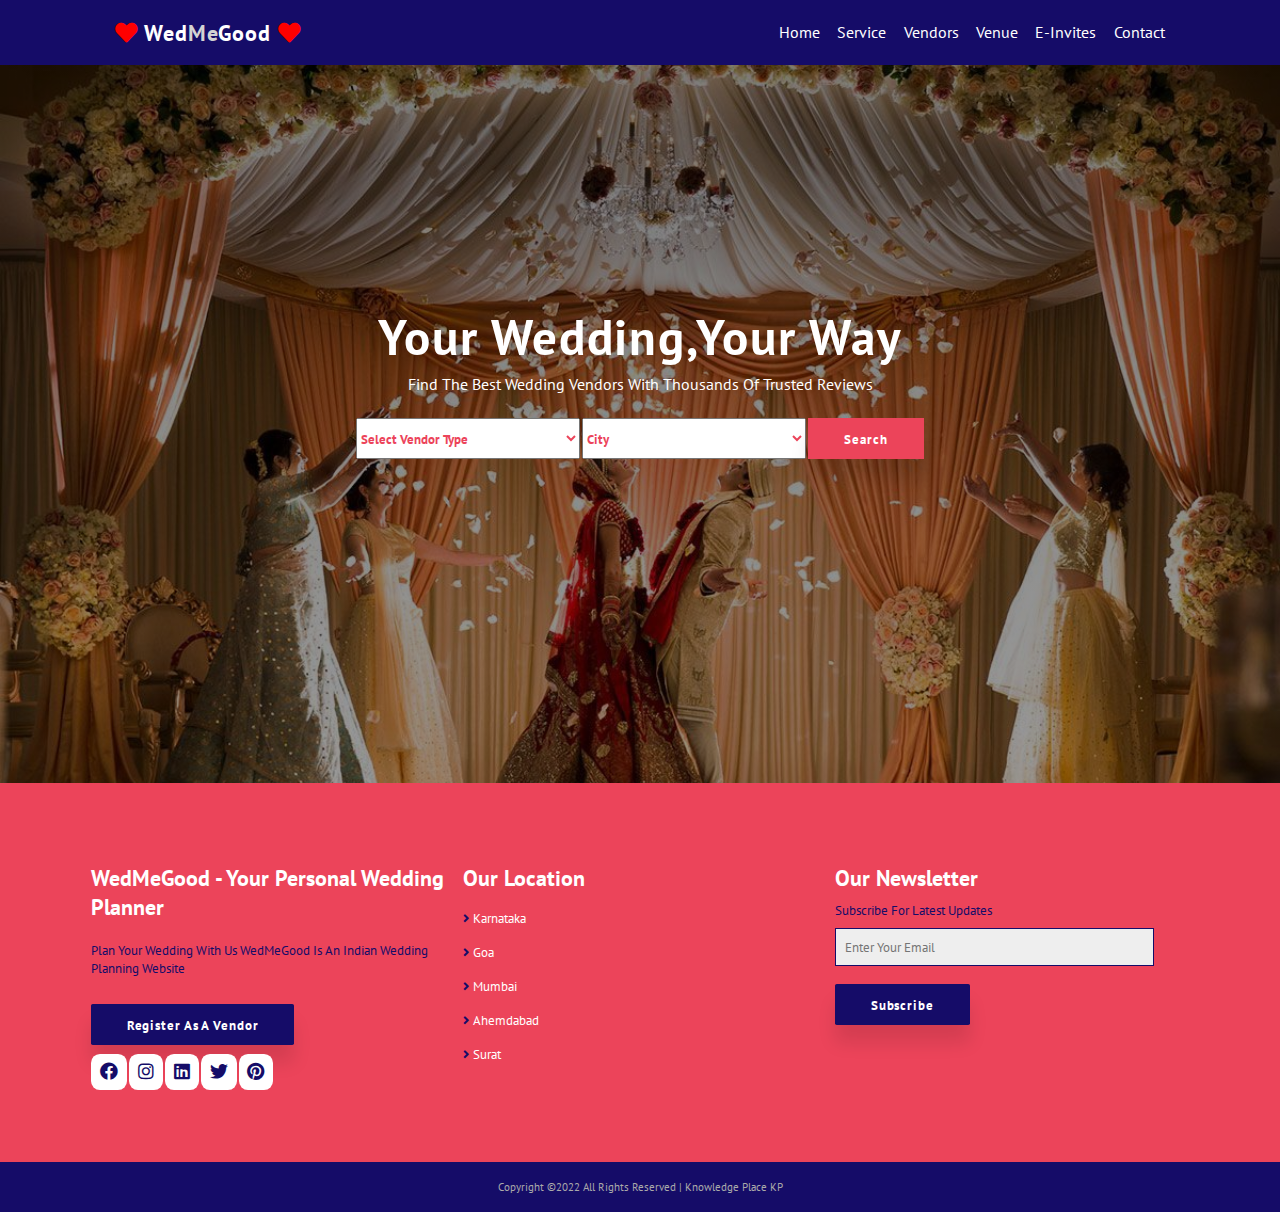
==== index.html @ 6292aaf8 "Add files via upload" ====
<!DOCTYPE html>
<html lang="en">

<head>
    <meta charset="UTF-8">
    <meta http-equiv="X-UA-Compatible" content="IE=edge">
    <meta name="viewport" content="width=device-width, initial-scale=1.0">
    <title>Wedding-----Planner</title>
    <link rel="stylesheet" href="style.css">
    <link rel="stylesheet" href="https://cdnjs.cloudflare.com/ajax/libs/font-awesome/5.15.4/css/all.min.css">
</head>

<body>
    <header class="head">
        <a href="#" class="logo"><i class="fas fa-heart"></i>&nbsp;Wed<span>Me</span>Good&nbsp;<i class="fas fa-heart"></i></a>
        <nav class="navbar ">
        <ul>
            <a href="#" class="active">Home</a>
            <a href="service.html">Service</a>
            <a href="vendor.html">Vendors</a>
            <a href="venue.html">Venue</a>
            <a href="invite.html">E-invites</a>
            <a href="contact.html">Contact</a>
        </ul>
        </nav>
        <div id="menu-bar"><i class="fas fa-bars"></i></div>
    </header>
    <!---------------------------Home--------------------->
    <section class="home" id="home">
        <form action="#">
            <div class="search-box">
                <h1>Your Wedding,Your Way</h1>
                <p>Find the best wedding vendors with thousands of trusted reviews</p>
                <select type="text" class="search-field">
            <option disabled selected>Select vendor type</option>
            <option value="Wedding Venues">Wedding Venues</option>
            <option value="Family makeup">Family makeup</option>
            <option value="bridal makeup">Bridal Makeup</option>
            <option value="Groom Wear">Groom Wear</option>
            <option value="Wedding Decoration">Wedding decoration</option>
        </select>
                <select type="text" class="search-field">
            <option disabled selected>City</option>
                 <option value="Karnataka">Karnataka</option>
            <option value="West Bengal">West Bengal</option>
            <option value="Ahemdabad">Ahemdabad</option>
            <option value="Mumbai">Mumbai</option>
            <option value="Tamilnadu">Tamilnadu</option>
            <option value="Goa">Goa</option>
        </select>
                <button class="btn">Search</button>
            </div>
        </form>
    </section>


    <!--------------------------------------------footer section--------------------------->
    <footer id="contact">
        <div class="container">
            <div class="f-container">
                <h2>WedMeGood - Your Personal Wedding Planner</h2><br>
                <p>Plan your wedding with Us WedMeGood is an Indian Wedding Planning Website </p>
                <div>
                    <button class="btn">Register as a Vendor</button>
                </div>
                <div class="social">
                    <i class="fab fa-facebook"></i>
                    <i class="fab fa-instagram"></i>
                    <i class="fab fa-linkedin"></i>
                    <i class="fab fa-twitter"></i>
                    <i class="fab fa-pinterest"></i>
                </div>
            </div>
            <div class="f-container">
                <h2>Our Location</h2>
                <a href="https://tinyurl.com/2s485rbb"><i class="fas fa-angle-right"></i>Karnataka</a>
                <a href="#"><i class="fas fa-angle-right"></i>Goa</a>
                <a href="#"><i class="fas fa-angle-right"></i>Mumbai</a>
                <a href="#" "><i class=" fas fa-angle-right "></i>Ahemdabad</a>
                    <a href="# "><i class="fas fa-angle-right "></i>Surat</a>
                </div>
                
                <div class="f-container ">
                    <h2>Our Newsletter</h2>
                    <p>Subscribe for latest updates</p>
                    <input type="text " placeholder="Enter Your Email ">
                    <button class="btn ">Subscribe</button>
                    </div>
            </div>
        </footer>
        <div class="copyright ">
            <p>Copyright ©2022 All Rights Reserved | Knowledge Place KP</p>
        </div>
</body>
<script>
     let menu = document.querySelector('#menu-bar');
    let head = document.querySelector('.head .navbar');

    menu.onclick = () => {
        head.classList.toggle('active');
    };

    window.onscroll = () => {
        head.classList.remove('active');
        if (window.scrollY > 60) {
            document.querySelector('#menu-bar').classList.add('active');
        } else {
            document.querySelector('#menu-bar').classList.remove('active');
        }
    };
</script>    
</html>
---- style.css ----
@import url('https://fonts.googleapis.com/css2?family=PT+Sans:ital@0;1&display=swap');
:root {
    --clr1: rgb(21, 12, 104);
    --clr2: rgb(236, 68, 90);
    --clr3: #fff;
    --clr4: #000;
    --clr5: lightgray;
    --clr6: yellow;
}

* {
    margin: 0;
    padding: 0;
    box-sizing: border-box;
    text-decoration: none;
    text-transform: capitalize;
    font-family: 'PT Sans', sans-serif;
    box-sizing: border-box;
}

html {
    font-size: 56%;
    overflow-x: hidden;
    scroll-behavior: smooth;
}

html::-webkit-scrollbar {
    width: 1rem;
}

html::-webkit-scrollbar-thumb {
    background: var(--clr1);
}

section {
    padding: 7rem 9%;
    margin-top: 7rem;
}

section h3 {
    font-size: 3rem;
    color: var(--clr2);
    text-transform: none;
    text-align: center;
    letter-spacing: .2rem;
}

section p {
    color: var(--clr3);
    font-size: 1.5rem;
    text-transform: capitalize;
    line-height: 2.5rem;
    justify-content: flex-start;
}

section h4 {
    margin: 0 0 1rem 30rem;
    width: 40%;
    font-size: 4rem;
    color: var(--clr3);
    text-transform: uppercase;
    text-align: center;
    align-items: center;
    letter-spacing: .2rem;
    background: var(--clr1);
}

.btn {
    margin-top: 2rem;
    padding: 1.3rem 4rem;
    font-size: 1.5rem;
    text-transform: capitalize;
    letter-spacing: .1rem;
    font-weight: 600;
    color: var(--clr3);
    background-color: var(--clr2);
    border: none;
    box-shadow: 0rem 2rem 2rem rgba(0, 0, 0, 0.1);
    transition: all 0.3s ease 0s;
    cursor: pointer;
    outline: none;
}

.btn:hover {
    transform: translateY(-1rem);
    transition: all .5s ease;
}

.title {
    text-align: center;
    font-family: sans-serif;
    font-size: 2.5rem;
    letter-spacing: .2rem;
}

.title span {
    color: var(--clr2);
    font-size: 4rem;
}

.title p {
    font-size: 1.8rem;
    font-weight: 600;
    color: var(--clr4);
}


/*----------------------header section---------------*/

.head {
    position: fixed;
    top: 0;
    left: 0;
    right: 0;
    z-index: 1000;
    background: var(--clr1);
    padding: 2rem 9%;
    display: flex;
    align-items: center;
    justify-content: space-between;
}

.fa-heart {
    color: red;
}

.head .logo {
    font-size: 2.5rem;
    color: var(--clr3);
    font-weight: 600;
    letter-spacing: .1rem;
}

span {
    color: var(--clr5);
    font-size: 2.5rem;
}

.head .navbar {
    font-size: 1.8rem;
    justify-content: space-between;
    font-weight: 500;
}

.head .navbar a {
    padding-left: 1.5rem;
    color: var(--clr3);
}

#menu-bar {
    display: none;
    color: var(--clr3);
}


/*----------------------Home-------------*/

.home {
    background: linear-gradient(rgba(0, 0, 0, 0.5), rgba(0, 0, 0, 0.4)), url("back-1.jpg");
    background-position: center;
    background-repeat: no-repeat;
    background-size: cover;
    justify-content: center;
    align-items: center;
    height: 80vh;
}

.search-box {
    margin: 20rem 0 0 0;
    color: var(--clr3);
    text-align: center;
}

.search-box h1 {
    font-size: 5.5rem;
    text-transform: capitalize;
    font-weight: 600;
    letter-spacing: .2rem;
}

.search-box p {
    font-size: 1.8rem;
    margin: .5rem 0;
}

.search-field {
    width: 25rem;
    height: 4.5rem;
    font-size: 1.5rem;
    font-weight: 600;
    color: var(--clr2);
}

@media(max-width:767px) {
    .search-box h1 {
        font-size: 4rem;
    }
    .search-field {
        width: 15rem;
    }
}




/*---------------------------footer section-------------*/

footer {
    padding: 5rem 5%;
}

#contact {
    background-color: var(--clr2);
}

.container {
    padding: 3rem;
    display: grid;
    grid-template-columns: 1fr 1fr 1fr;
    grid-gap: 2rem;
}

.f-container h2 {
    font-size: 2.5rem;
    color: var(--clr3);
    padding: 1rem 0;
}

.f-container a {
    font-size: 1.4rem;
    text-decoration: none;
    color: var(--clr3);
    padding: 1rem 0;
    display: block;
}

.f-container a:hover {
    transform: translateX(.5rem);
    transition: .5s ease;
}

.f-container i {
    padding-right: .5rem;
    color: var(--clr1);
}

.f-container p {
    padding-bottom: 1rem;
    font-size: 1.5rem;
    color: var(--clr1);
}

.f-container input {
    width: 90%;
    padding: 1rem;
    background: #eee;
    border: .2rem solid var(--clr1);
}

.f-container .btn {
    background: var(--clr1);
    color: #fff;
    cursor: pointer;
    margin-top: 2rem;
    border-radius: .2rem;
}

.f-container .social i {
    margin-top: 1rem;
    font-size: 2rem;
    background: var(--clr3);
    border-radius: 1rem;
    padding: 1rem;
}

.f-container .social i:hover {
    transform: rotate(360deg);
    transition: 1s ease;
}

.footer-content {
    padding: 2rem 0;
    text-align: center;
}

.footer-content h1 {
    font-size: 3rem;
    color: #aaa;
}

.copyright {
    padding: 2rem 0;
    text-align: center;
    background: var(--clr1);
    color: #fff;
    font-size: 1.5rem;
}

.copyright p {
    font-size: 1.2rem;
    color: #aaa;
}


/*----------------------media Query-------------------*/

@media(max-width:1200px) {
    html {
        font-size: 55%;
    }
    .head {
        padding: 3rem;
    }
    section {
        padding: 3rem 2rem;
    }
}

@media(max-width:991px) {
    html {
        font-size: 55%;
    }
    .head {
        padding: 3rem;
    }
    #menu-bar {
        display: inline-block;
        font-size: 2rem;
    }
    .navbar {
        position: absolute;
        top: 99%;
        left: 0;
        right: 0;
        background: var(--clr2);
        clip-path: polygon(0 0, 100% 0%, 100% 0, 0 0);
    }
    .head .navbar.active {
        clip-path: polygon(0 0, 100% 0%, 100% 100%, 0% 100%);
    }
    .navbar a {
        display: block;
        margin: 2rem;
    }
    .inner-content {
        margin-top: 2rem;
    }
    .service,
    .vendor-list,
    .venue-list,
    .invitation-row,
    .container {
        display: inline-block;
    }
    .in-box {
        margin-bottom: 2rem;
    }
    .blog-content {
        padding: 1rem;
    }
    section h4 {
        font-size: 3rem;
        margin-left: 10rem;
        text-align: center;
    }
}

@media(max-width:768px) {
    .home-content {
        display: inline-block;
    }
    .home .inner-content {
        text-align: center;
    }
    .home .inner-content-img img {
        width: 35rem;
        align-items: center;
    }
}

@media(max-width:450px) {
    html {
        font-size: 50%;
    }
    .head {
        padding: 3rem;
    }
}
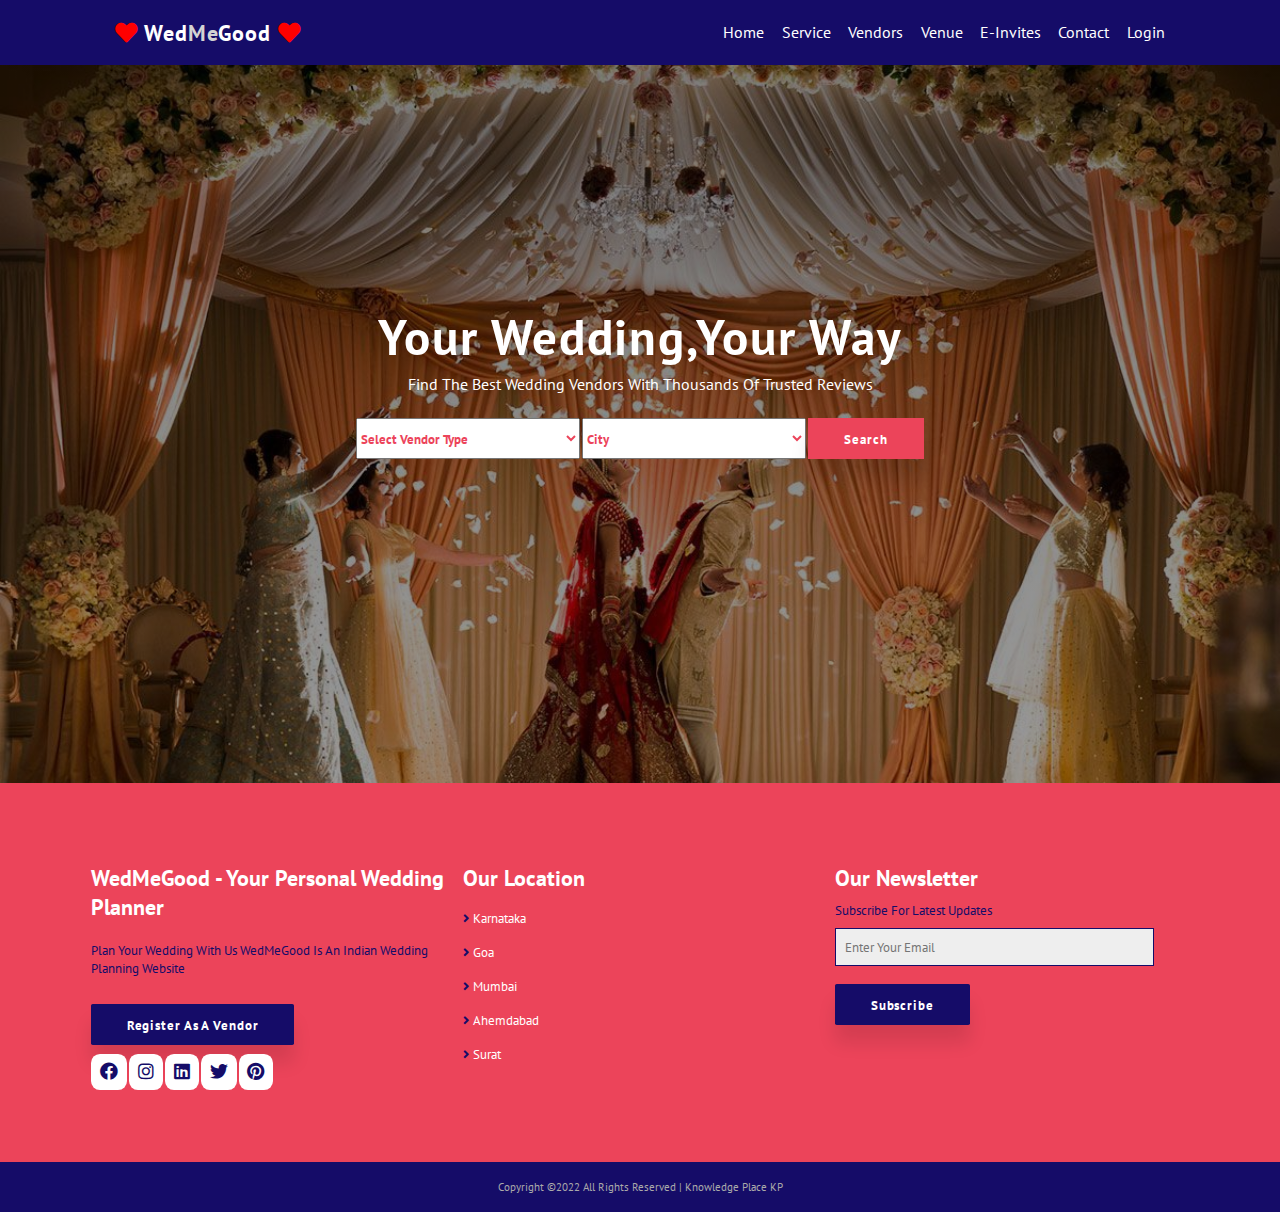
==== commit 2f864bfe: "index.html" ====
--- a/index.html
+++ b/index.html
@@ -21,6 +21,7 @@
             <a href="venue.html">Venue</a>
             <a href="invite.html">E-invites</a>
             <a href="contact.html">Contact</a>
+          <a href="login.html">Login</a>
         </ul>
         </nav>
         <div id="menu-bar"><i class="fas fa-bars"></i></div>
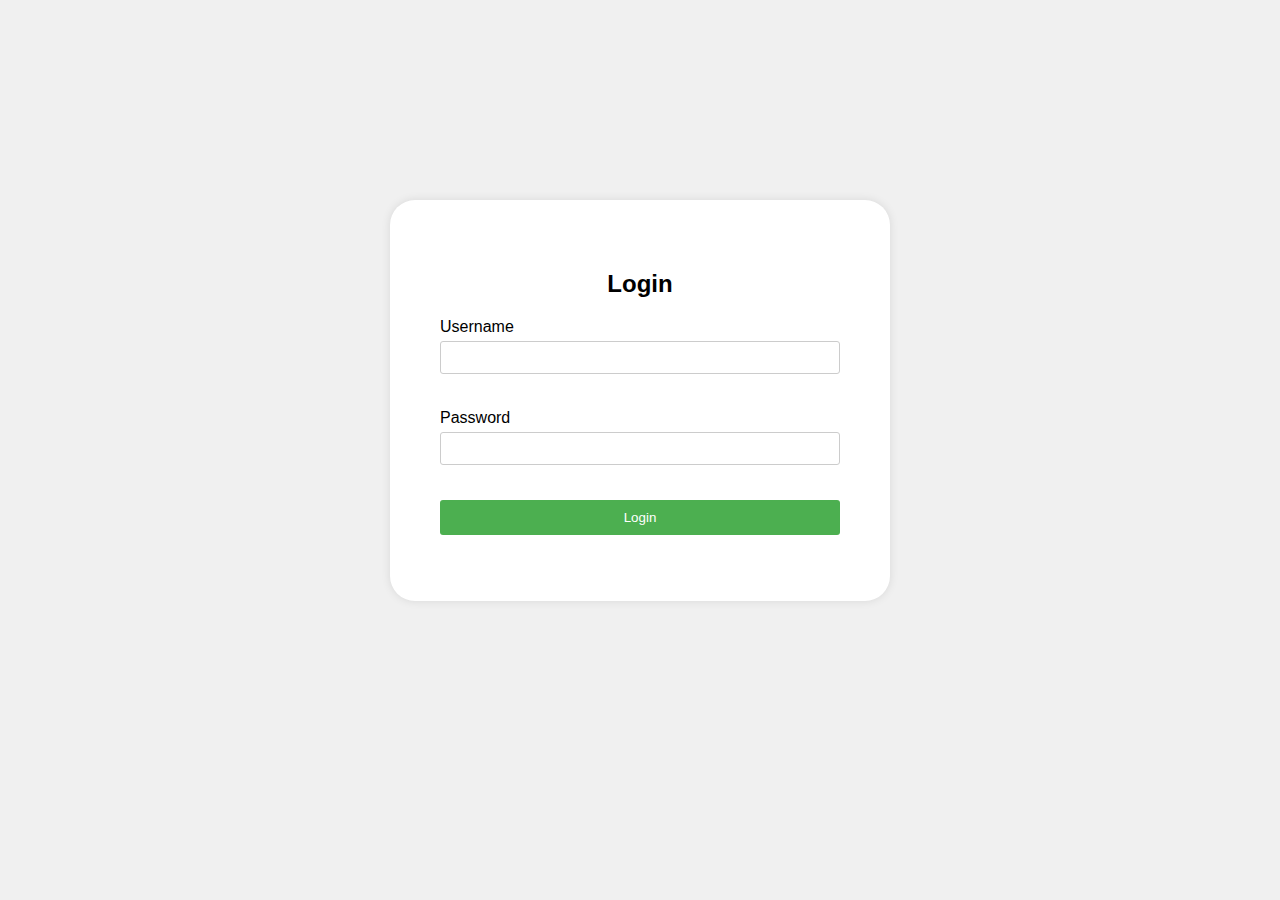
==== commit 8aea6fe4: "index.html" ====
--- a/index.html
+++ b/index.html
@@ -1,113 +1,31 @@
-<!DOCTYPE html>
+
 <html lang="en">
-
 <head>
     <meta charset="UTF-8">
-    <meta http-equiv="X-UA-Compatible" content="IE=edge">
     <meta name="viewport" content="width=device-width, initial-scale=1.0">
-    <title>Wedding-----Planner</title>
-    <link rel="stylesheet" href="style.css">
-    <link rel="stylesheet" href="https://cdnjs.cloudflare.com/ajax/libs/font-awesome/5.15.4/css/all.min.css">
+    <title>Login Page</title>
+    <link rel="stylesheet" href="login.css"> <!-- Link to your CSS file -->
 </head>
-
 <body>
-    <header class="head">
-        <a href="#" class="logo"><i class="fas fa-heart"></i>&nbsp;Wed<span>Me</span>Good&nbsp;<i class="fas fa-heart"></i></a>
-        <nav class="navbar ">
-        <ul>
-            <a href="#" class="active">Home</a>
-            <a href="service.html">Service</a>
-            <a href="vendor.html">Vendors</a>
-            <a href="venue.html">Venue</a>
-            <a href="invite.html">E-invites</a>
-            <a href="contact.html">Contact</a>
-          <a href="login.html">Login</a>
-        </ul>
-        </nav>
-        <div id="menu-bar"><i class="fas fa-bars"></i></div>
-    </header>
-    <!---------------------------Home--------------------->
-    <section class="home" id="home">
-        <form action="#">
-            <div class="search-box">
-                <h1>Your Wedding,Your Way</h1>
-                <p>Find the best wedding vendors with thousands of trusted reviews</p>
-                <select type="text" class="search-field">
-            <option disabled selected>Select vendor type</option>
-            <option value="Wedding Venues">Wedding Venues</option>
-            <option value="Family makeup">Family makeup</option>
-            <option value="bridal makeup">Bridal Makeup</option>
-            <option value="Groom Wear">Groom Wear</option>
-            <option value="Wedding Decoration">Wedding decoration</option>
-        </select>
-                <select type="text" class="search-field">
-            <option disabled selected>City</option>
-                 <option value="Karnataka">Karnataka</option>
-            <option value="West Bengal">West Bengal</option>
-            <option value="Ahemdabad">Ahemdabad</option>
-            <option value="Mumbai">Mumbai</option>
-            <option value="Tamilnadu">Tamilnadu</option>
-            <option value="Goa">Goa</option>
-        </select>
-                <button class="btn">Search</button>
+    <div class="container">
+        <form id="loginForm" onsubmit="return validateLoginForm()">
+            <h2>Login</h2>
+            <div class="input-group">
+                <label for="username">Username</label>
+                <input type="text" id="username" name="username" required>
             </div>
+            <div class="input-group">
+                <label for="password">Password</label>
+                <input type="password" id="password" name="password" required>
+            </div>
+            <button type="submit">Login</button>
+            <p class="error-message" id="error-message"></p>
         </form>
-    </section>
-
-
-    <!--------------------------------------------footer section--------------------------->
-    <footer id="contact">
-        <div class="container">
-            <div class="f-container">
-                <h2>WedMeGood - Your Personal Wedding Planner</h2><br>
-                <p>Plan your wedding with Us WedMeGood is an Indian Wedding Planning Website </p>
-                <div>
-                    <button class="btn">Register as a Vendor</button>
-                </div>
-                <div class="social">
-                    <i class="fab fa-facebook"></i>
-                    <i class="fab fa-instagram"></i>
-                    <i class="fab fa-linkedin"></i>
-                    <i class="fab fa-twitter"></i>
-                    <i class="fab fa-pinterest"></i>
-                </div>
-            </div>
-            <div class="f-container">
-                <h2>Our Location</h2>
-                <a href="https://tinyurl.com/2s485rbb"><i class="fas fa-angle-right"></i>Karnataka</a>
-                <a href="#"><i class="fas fa-angle-right"></i>Goa</a>
-                <a href="#"><i class="fas fa-angle-right"></i>Mumbai</a>
-                <a href="#" "><i class=" fas fa-angle-right "></i>Ahemdabad</a>
-                    <a href="# "><i class="fas fa-angle-right "></i>Surat</a>
-                </div>
-                
-                <div class="f-container ">
-                    <h2>Our Newsletter</h2>
-                    <p>Subscribe for latest updates</p>
-                    <input type="text " placeholder="Enter Your Email ">
-                    <button class="btn ">Subscribe</button>
-                    </div>
-            </div>
-        </footer>
-        <div class="copyright ">
-            <p>Copyright ©2022 All Rights Reserved | Knowledge Place KP</p>
-        </div>
+    </div>
+    <script src="login.js"></script> <!-- Link to your JavaScript file -->
 </body>
-<script>
-     let menu = document.querySelector('#menu-bar');
-    let head = document.querySelector('.head .navbar');
-
-    menu.onclick = () => {
-        head.classList.toggle('active');
-    };
-
-    window.onscroll = () => {
-        head.classList.remove('active');
-        if (window.scrollY > 60) {
-            document.querySelector('#menu-bar').classList.add('active');
-        } else {
-            document.querySelector('#menu-bar').classList.remove('active');
-        }
-    };
-</script>    
 </html>
+        </p>
+    </footer>
+</body>
+</html>
--- a/login.css
+++ b/login.css
@@ -0,0 +1,62 @@
+body {
+    font-family: Arial, sans-serif;
+    background-color: #f0f0f0;
+    margin: 0;
+    padding: 0;
+}
+
+.container {
+    width: 400px;
+    margin: 200px auto;
+    padding: 50px;
+    background-color: #fff;
+    border-radius: 25px;
+    box-shadow: 0px 0px 10px 0px rgba(0,0,0,0.1);
+}
+
+h2 {
+    text-align: center;
+}
+
+.input-group {
+    margin-bottom: 35px;
+}
+
+.input-group label {
+    display: block;
+    margin-bottom: 5px;
+}
+
+.input-group input {
+    width: 100%;
+    padding: 8px;
+    border-radius: 3px;
+    border: 1px solid #ccc;
+}
+
+button {
+    width: 100%;
+    padding: 10px;
+    background-color: #4CAF50;
+    color: white;
+    border: none;
+    border-radius: 3px;
+    cursor: pointer;
+}
+
+button:hover {
+    background-color: #45a049;
+}
+
+.error-message {
+    color: red;
+    text-align: center;
+    margin-top: 10px;
+}
+body {
+    background-image: url('https://wallpapercave.com/wp/wp7488228.jpg');
+    background-size: cover; /* Ensures the image covers the entire background */
+    background-position: center; /* Centers the background image */
+    /* You can also add additional background properties like background-color or background-repeat if needed */
+}
+
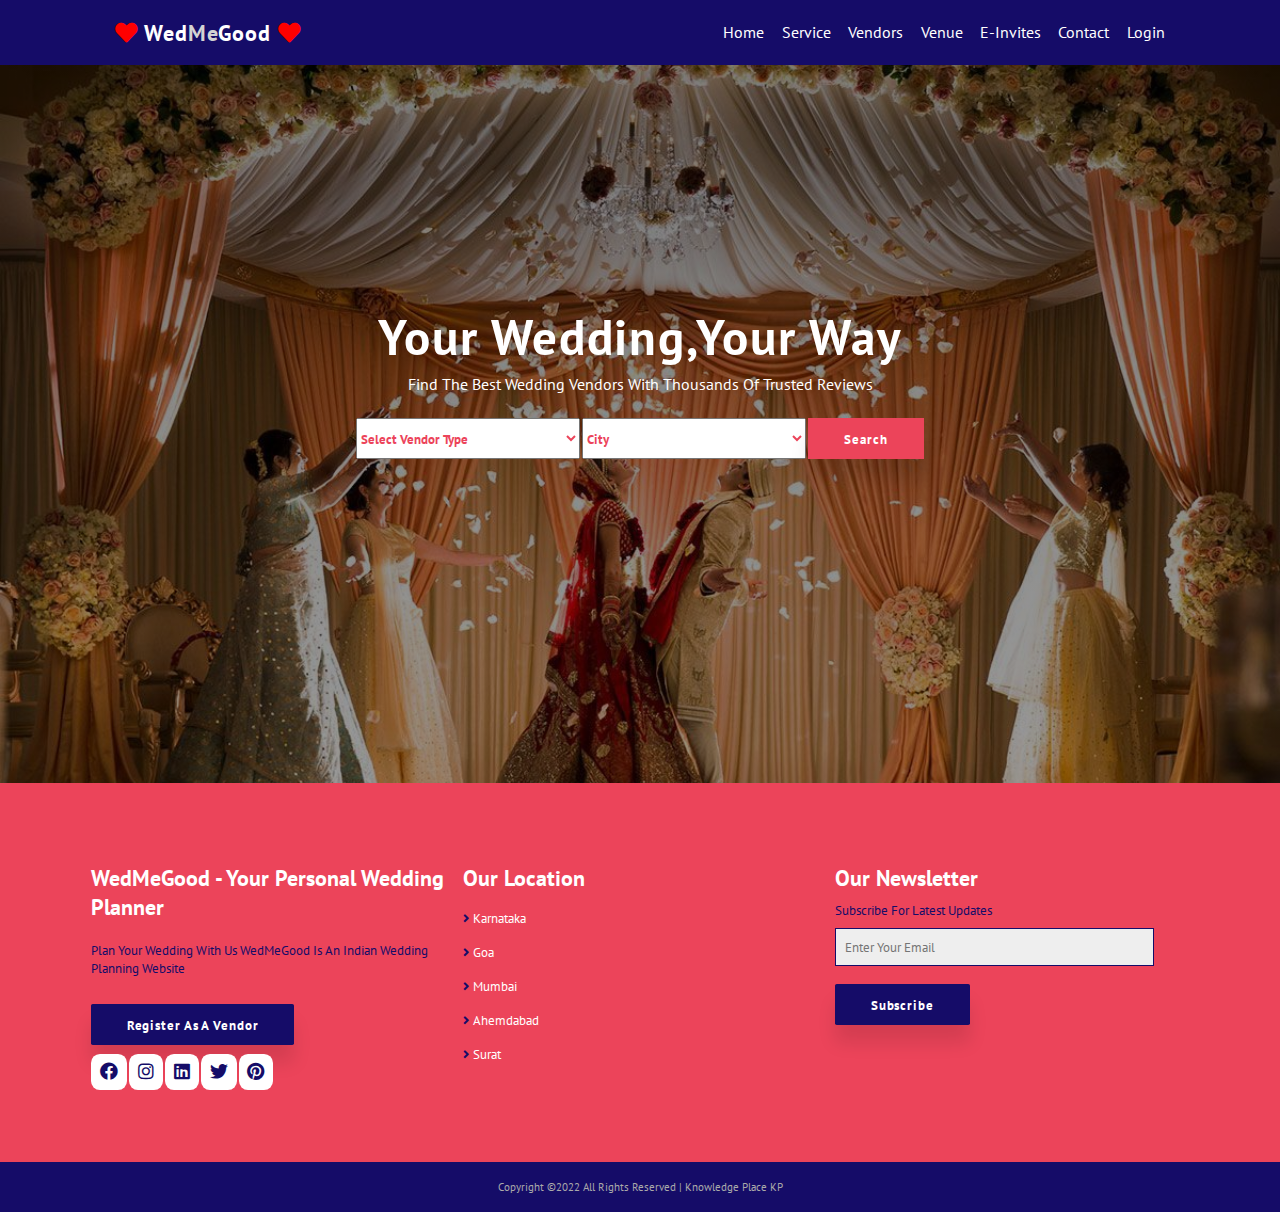
==== commit a1aee72b: "index.html" ====
--- a/index.html
+++ b/index.html
@@ -1,31 +1,113 @@
+<!DOCTYPE html>
+<html lang="en">
 
-<html lang="en">
 <head>
     <meta charset="UTF-8">
+    <meta http-equiv="X-UA-Compatible" content="IE=edge">
     <meta name="viewport" content="width=device-width, initial-scale=1.0">
-    <title>Login Page</title>
-    <link rel="stylesheet" href="login.css"> <!-- Link to your CSS file -->
+    <title>Wedding-----Planner</title>
+    <link rel="stylesheet" href="style.css">
+    <link rel="stylesheet" href="https://cdnjs.cloudflare.com/ajax/libs/font-awesome/5.15.4/css/all.min.css">
 </head>
+
 <body>
-    <div class="container">
-        <form id="loginForm" onsubmit="return validateLoginForm()">
-            <h2>Login</h2>
-            <div class="input-group">
-                <label for="username">Username</label>
-                <input type="text" id="username" name="username" required>
+    <header class="head">
+        <a href="#" class="logo"><i class="fas fa-heart"></i>&nbsp;Wed<span>Me</span>Good&nbsp;<i class="fas fa-heart"></i></a>
+        <nav class="navbar ">
+        <ul>
+            <a href="#" class="active">Home</a>
+            <a href="service.html">Service</a>
+            <a href="vendor.html">Vendors</a>
+            <a href="venue.html">Venue</a>
+            <a href="invite.html">E-invites</a>
+            <a href="contact.html">Contact</a>
+          <a href="login.html">Login</a>
+        </ul>
+        </nav>
+        <div id="menu-bar"><i class="fas fa-bars"></i></div>
+    </header>
+    <!---------------------------Home--------------------->
+    <section class="home" id="home">
+        <form action="#">
+            <div class="search-box">
+                <h1>Your Wedding,Your Way</h1>
+                <p>Find the best wedding vendors with thousands of trusted reviews</p>
+                <select type="text" class="search-field">
+            <option disabled selected>Select vendor type</option>
+            <option value="Wedding Venues">Wedding Venues</option>
+            <option value="Family makeup">Family makeup</option>
+            <option value="bridal makeup">Bridal Makeup</option>
+            <option value="Groom Wear">Groom Wear</option>
+            <option value="Wedding Decoration">Wedding decoration</option>
+        </select>
+                <select type="text" class="search-field">
+            <option disabled selected>City</option>
+                 <option value="Karnataka">Karnataka</option>
+            <option value="West Bengal">West Bengal</option>
+            <option value="Ahemdabad">Ahemdabad</option>
+            <option value="Mumbai">Mumbai</option>
+            <option value="Tamilnadu">Tamilnadu</option>
+            <option value="Goa">Goa</option>
+        </select>
+                <button class="btn">Search</button>
             </div>
-            <div class="input-group">
-                <label for="password">Password</label>
-                <input type="password" id="password" name="password" required>
+        </form>
+    </section>
+
+
+    <!--------------------------------------------footer section--------------------------->
+    <footer id="contact">
+        <div class="container">
+            <div class="f-container">
+                <h2>WedMeGood - Your Personal Wedding Planner</h2><br>
+                <p>Plan your wedding with Us WedMeGood is an Indian Wedding Planning Website </p>
+                <div>
+                    <button class="btn">Register as a Vendor</button>
+                </div>
+                <div class="social">
+                    <i class="fab fa-facebook"></i>
+                    <i class="fab fa-instagram"></i>
+                    <i class="fab fa-linkedin"></i>
+                    <i class="fab fa-twitter"></i>
+                    <i class="fab fa-pinterest"></i>
+                </div>
             </div>
-            <button type="submit">Login</button>
-            <p class="error-message" id="error-message"></p>
-        </form>
-    </div>
-    <script src="login.js"></script> <!-- Link to your JavaScript file -->
+            <div class="f-container">
+                <h2>Our Location</h2>
+                <a href="https://tinyurl.com/2s485rbb"><i class="fas fa-angle-right"></i>Karnataka</a>
+                <a href="#"><i class="fas fa-angle-right"></i>Goa</a>
+                <a href="#"><i class="fas fa-angle-right"></i>Mumbai</a>
+                <a href="#" "><i class=" fas fa-angle-right "></i>Ahemdabad</a>
+                    <a href="# "><i class="fas fa-angle-right "></i>Surat</a>
+                </div>
+                
+                <div class="f-container ">
+                    <h2>Our Newsletter</h2>
+                    <p>Subscribe for latest updates</p>
+                    <input type="text " placeholder="Enter Your Email ">
+                    <button class="btn ">Subscribe</button>
+                    </div>
+            </div>
+        </footer>
+        <div class="copyright ">
+            <p>Copyright ©2022 All Rights Reserved | Knowledge Place KP</p>
+        </div>
 </body>
+<script>
+     let menu = document.querySelector('#menu-bar');
+    let head = document.querySelector('.head .navbar');
+
+    menu.onclick = () => {
+        head.classList.toggle('active');
+    };
+
+    window.onscroll = () => {
+        head.classList.remove('active');
+        if (window.scrollY > 60) {
+            document.querySelector('#menu-bar').classList.add('active');
+        } else {
+            document.querySelector('#menu-bar').classList.remove('active');
+        }
+    };
+</script>    
 </html>
-        </p>
-    </footer>
-</body>
-</html>
--- a/style.css
+++ b/style.css
@@ -0,0 +1,388 @@
+@import url('https://fonts.googleapis.com/css2?family=PT+Sans:ital@0;1&display=swap');
+:root {
+    --clr1: rgb(21, 12, 104);
+    --clr2: rgb(236, 68, 90);
+    --clr3: #fff;
+    --clr4: #000;
+    --clr5: lightgray;
+    --clr6: yellow;
+}
+
+* {
+    margin: 0;
+    padding: 0;
+    box-sizing: border-box;
+    text-decoration: none;
+    text-transform: capitalize;
+    font-family: 'PT Sans', sans-serif;
+    box-sizing: border-box;
+}
+
+html {
+    font-size: 56%;
+    overflow-x: hidden;
+    scroll-behavior: smooth;
+}
+
+html::-webkit-scrollbar {
+    width: 1rem;
+}
+
+html::-webkit-scrollbar-thumb {
+    background: var(--clr1);
+}
+
+section {
+    padding: 7rem 9%;
+    margin-top: 7rem;
+}
+
+section h3 {
+    font-size: 3rem;
+    color: var(--clr2);
+    text-transform: none;
+    text-align: center;
+    letter-spacing: .2rem;
+}
+
+section p {
+    color: var(--clr3);
+    font-size: 1.5rem;
+    text-transform: capitalize;
+    line-height: 2.5rem;
+    justify-content: flex-start;
+}
+
+section h4 {
+    margin: 0 0 1rem 30rem;
+    width: 40%;
+    font-size: 4rem;
+    color: var(--clr3);
+    text-transform: uppercase;
+    text-align: center;
+    align-items: center;
+    letter-spacing: .2rem;
+    background: var(--clr1);
+}
+
+.btn {
+    margin-top: 2rem;
+    padding: 1.3rem 4rem;
+    font-size: 1.5rem;
+    text-transform: capitalize;
+    letter-spacing: .1rem;
+    font-weight: 600;
+    color: var(--clr3);
+    background-color: var(--clr2);
+    border: none;
+    box-shadow: 0rem 2rem 2rem rgba(0, 0, 0, 0.1);
+    transition: all 0.3s ease 0s;
+    cursor: pointer;
+    outline: none;
+}
+
+.btn:hover {
+    transform: translateY(-1rem);
+    transition: all .5s ease;
+}
+
+.title {
+    text-align: center;
+    font-family: sans-serif;
+    font-size: 2.5rem;
+    letter-spacing: .2rem;
+}
+
+.title span {
+    color: var(--clr2);
+    font-size: 4rem;
+}
+
+.title p {
+    font-size: 1.8rem;
+    font-weight: 600;
+    color: var(--clr4);
+}
+
+
+/*----------------------header section---------------*/
+
+.head {
+    position: fixed;
+    top: 0;
+    left: 0;
+    right: 0;
+    z-index: 1000;
+    background: var(--clr1);
+    padding: 2rem 9%;
+    display: flex;
+    align-items: center;
+    justify-content: space-between;
+}
+
+.fa-heart {
+    color: red;
+}
+
+.head .logo {
+    font-size: 2.5rem;
+    color: var(--clr3);
+    font-weight: 600;
+    letter-spacing: .1rem;
+}
+
+span {
+    color: var(--clr5);
+    font-size: 2.5rem;
+}
+
+.head .navbar {
+    font-size: 1.8rem;
+    justify-content: space-between;
+    font-weight: 500;
+}
+
+.head .navbar a {
+    padding-left: 1.5rem;
+    color: var(--clr3);
+}
+
+#menu-bar {
+    display: none;
+    color: var(--clr3);
+}
+
+
+/*----------------------Home-------------*/
+
+.home {
+    background: linear-gradient(rgba(0, 0, 0, 0.5), rgba(0, 0, 0, 0.4)), url("back-1.jpg");
+    background-position: center;
+    background-repeat: no-repeat;
+    background-size: cover;
+    justify-content: center;
+    align-items: center;
+    height: 80vh;
+}
+
+.search-box {
+    margin: 20rem 0 0 0;
+    color: var(--clr3);
+    text-align: center;
+}
+
+.search-box h1 {
+    font-size: 5.5rem;
+    text-transform: capitalize;
+    font-weight: 600;
+    letter-spacing: .2rem;
+}
+
+.search-box p {
+    font-size: 1.8rem;
+    margin: .5rem 0;
+}
+
+.search-field {
+    width: 25rem;
+    height: 4.5rem;
+    font-size: 1.5rem;
+    font-weight: 600;
+    color: var(--clr2);
+}
+
+@media(max-width:767px) {
+    .search-box h1 {
+        font-size: 4rem;
+    }
+    .search-field {
+        width: 15rem;
+    }
+}
+
+
+
+
+/*---------------------------footer section-------------*/
+
+footer {
+    padding: 5rem 5%;
+}
+
+#contact {
+    background-color: var(--clr2);
+}
+
+.container {
+    padding: 3rem;
+    display: grid;
+    grid-template-columns: 1fr 1fr 1fr;
+    grid-gap: 2rem;
+}
+
+.f-container h2 {
+    font-size: 2.5rem;
+    color: var(--clr3);
+    padding: 1rem 0;
+}
+
+.f-container a {
+    font-size: 1.4rem;
+    text-decoration: none;
+    color: var(--clr3);
+    padding: 1rem 0;
+    display: block;
+}
+
+.f-container a:hover {
+    transform: translateX(.5rem);
+    transition: .5s ease;
+}
+
+.f-container i {
+    padding-right: .5rem;
+    color: var(--clr1);
+}
+
+.f-container p {
+    padding-bottom: 1rem;
+    font-size: 1.5rem;
+    color: var(--clr1);
+}
+
+.f-container input {
+    width: 90%;
+    padding: 1rem;
+    background: #eee;
+    border: .2rem solid var(--clr1);
+}
+
+.f-container .btn {
+    background: var(--clr1);
+    color: #fff;
+    cursor: pointer;
+    margin-top: 2rem;
+    border-radius: .2rem;
+}
+
+.f-container .social i {
+    margin-top: 1rem;
+    font-size: 2rem;
+    background: var(--clr3);
+    border-radius: 1rem;
+    padding: 1rem;
+}
+
+.f-container .social i:hover {
+    transform: rotate(360deg);
+    transition: 1s ease;
+}
+
+.footer-content {
+    padding: 2rem 0;
+    text-align: center;
+}
+
+.footer-content h1 {
+    font-size: 3rem;
+    color: #aaa;
+}
+
+.copyright {
+    padding: 2rem 0;
+    text-align: center;
+    background: var(--clr1);
+    color: #fff;
+    font-size: 1.5rem;
+}
+
+.copyright p {
+    font-size: 1.2rem;
+    color: #aaa;
+}
+
+
+/*----------------------media Query-------------------*/
+
+@media(max-width:1200px) {
+    html {
+        font-size: 55%;
+    }
+    .head {
+        padding: 3rem;
+    }
+    section {
+        padding: 3rem 2rem;
+    }
+}
+
+@media(max-width:991px) {
+    html {
+        font-size: 55%;
+    }
+    .head {
+        padding: 3rem;
+    }
+    #menu-bar {
+        display: inline-block;
+        font-size: 2rem;
+    }
+    .navbar {
+        position: absolute;
+        top: 99%;
+        left: 0;
+        right: 0;
+        background: var(--clr2);
+        clip-path: polygon(0 0, 100% 0%, 100% 0, 0 0);
+    }
+    .head .navbar.active {
+        clip-path: polygon(0 0, 100% 0%, 100% 100%, 0% 100%);
+    }
+    .navbar a {
+        display: block;
+        margin: 2rem;
+    }
+    .inner-content {
+        margin-top: 2rem;
+    }
+    .service,
+    .vendor-list,
+    .venue-list,
+    .invitation-row,
+    .container {
+        display: inline-block;
+    }
+    .in-box {
+        margin-bottom: 2rem;
+    }
+    .blog-content {
+        padding: 1rem;
+    }
+    section h4 {
+        font-size: 3rem;
+        margin-left: 10rem;
+        text-align: center;
+    }
+}
+
+@media(max-width:768px) {
+    .home-content {
+        display: inline-block;
+    }
+    .home .inner-content {
+        text-align: center;
+    }
+    .home .inner-content-img img {
+        width: 35rem;
+        align-items: center;
+    }
+}
+
+@media(max-width:450px) {
+    html {
+        font-size: 50%;
+    }
+    .head {
+        padding: 3rem;
+    }
+}
